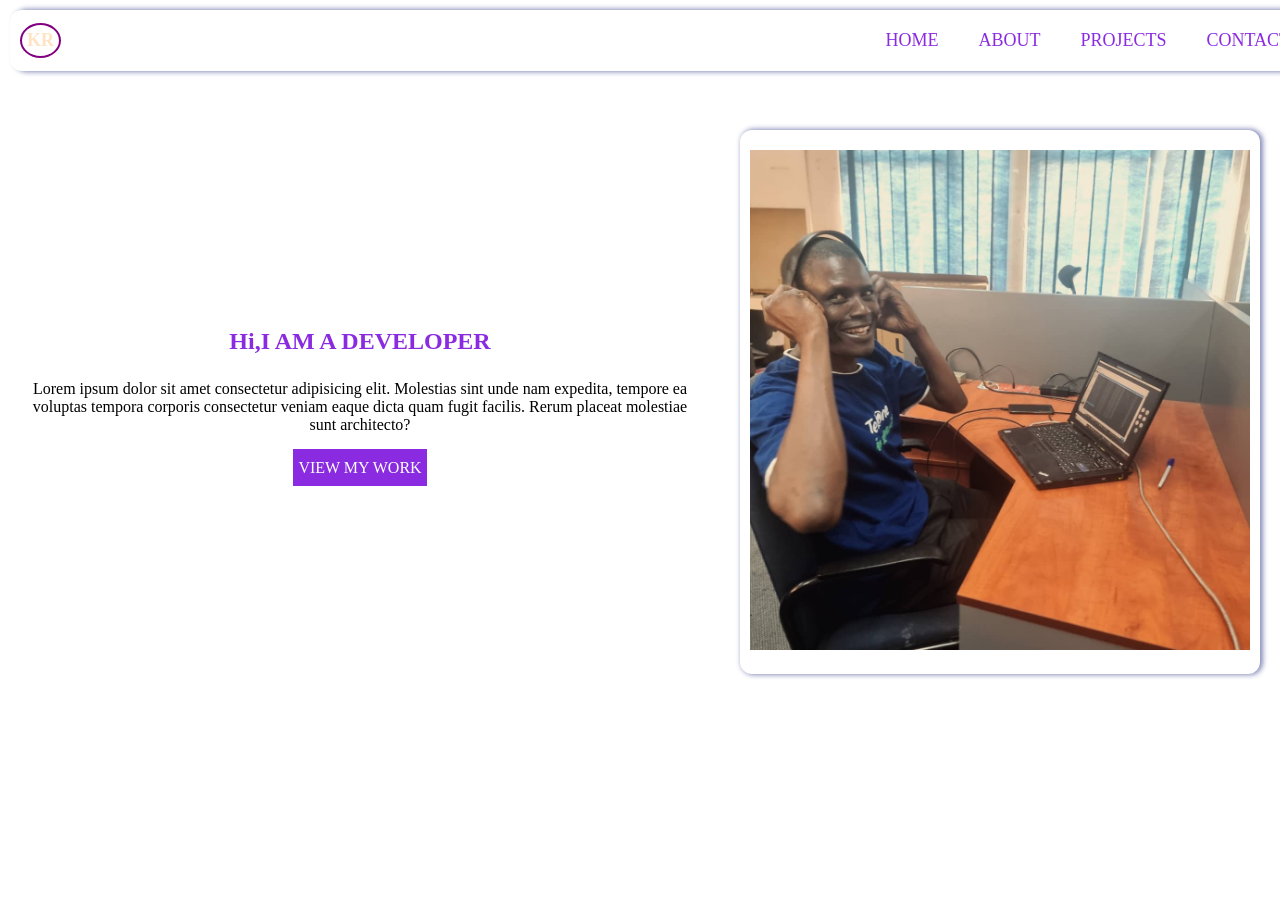
==== index.html @ 0096cb4e "first commit" ====
<!DOCTYPE html>
<html lang="en">
<head>
    <meta charset="UTF-8">
    <meta name="viewport" content="width=device-width, initial-scale=1.0">
    <title>HOME</title>
    <link rel="stylesheet" href="Main.css">
</head>
<body>
    <!-- Navigation -->
    <nav class="nav-bar">
        <div class="logo-container">
<h1>
    KR
</h1>
        </div>
        <div class="links-container">
            <a href="index.html">HOME</a>
            <a href="ABOUT.html">ABOUT</a>
            <a href="PROJECTS.html">PROJECTS</a>
            <a href="CONTACT.html">CONTACT</a>




        </div>



    </nav>



    <section class="hero-section">

        <div class="hero-content">


            <div class="top">
                <h1>
                    Hi,I AM A DEVELOPER
                </h1>
            </div>

            <div class="middle">
                Lorem ipsum dolor sit amet consectetur adipisicing elit. Molestias sint unde nam expedita, tempore ea voluptas tempora corporis consectetur veniam eaque dicta quam fugit facilis. Rerum placeat molestiae sunt architecto?
            </div>

            <div class="hero-buttons">

               
                    <a href="PROJECTS.html">VIEW MY WORK</a>
                

            </div>
            

        </div>

        <div class="hero-image">

            <img src="IMG-20230922-WA0028.jpg" alt="profile">

        </div>

    </section>
</body>
</html>
---- Main.css ----
*{
    
    padding: 0;
    margin: 0;
}

body{
    max-width: 100vw;
    
    
}
.nav-bar{
    
    display: flex;
    align-items: center;
    justify-content:space-between;
    padding: 10px;
    padding-right: 20px;
    margin: 10px;
    width: 100%;
    box-shadow: 5px 0px 5px 1px rgba(20,30,120, 0.5);
    border-radius: 12px;
    position: fixed;
    z-index: 1000;
    top:0;
    left:0;
    background: white;


}
.logo-container{
    border: 2px solid purple;
    padding: 5px;
    border-radius: 50%;
}
.logo-container h1{
    font-size: 18px;
    color: bisque;
}
.links-container{
    display: flex;
    gap: 20px;
}
.links-container a{
    text-decoration: none;
    color: blueviolet;
    font-size: 18px;
    padding: 10px;
    border-radius: 6px;
}
.links-container a:hover{
    box-shadow: 5px 0px 5px 1px rgba(20,30,120,0.5) ;

}


.hero-section{
    display: flex;
    gap:20px;
    align-items: center;
    margin: 10px;
    margin-top: 120px;
    justify-content: space-between;
    
}

.hero-content{

    padding: 20px;
    text-align: center;
    display: flex;
    flex-direction: column;
    gap: 25px;

}

.top h1{
    color: blueviolet;
}

.hero-buttons a{
 text-decoration: none;
 color: white;
 padding: 10px 5px;
 background: blueviolet;


}

.hero-buttons a:hover{
    background-color: rgb(161, 100, 218);
    box-shadow: 3px 3px 5px 2px rgba(20,30,120, 0.5);
}


.hero-image{

    box-shadow: 2px 0px 5px 1px  rgba(20,30,120,0.5) ;
    border-radius: 12px;
    padding: 20px 10px;
    max-width: 500px;
    margin: 10px;

}

.hero-image img{

object-fit: cover;
max-width: 500px;
}


.about-section{
    margin: auto;
    padding: 20px 10px;
    display: flex;
    flex-direction: column;
    gap: 50px;
    align-items: center;
    justify-items: center;
}

.about-section .about-top{
    width: 100%;
    text-align: center;
}

.about-section .about-top p{
    font-size: 24px;
    font-weight: 700;
    color: blueviolet;
}.skills{
    width: 100%;
    /* border: 1px solid blueviolet; */
    display: flex;
    flex-direction: column;
    gap: 5px;
    justify-items: center;
    align-items: center;

}

.skills-cont{
    display: flex;
    gap:20px;
    align-items:center;
    padding: 10px;
}


.skills-cont div{
    padding: 10px 20px;
    box-shadow: 5px 4px 10px rgba(20,30,120, 0.5)
    ;border-radius: 12px;

}

.projects{
    display: flex;
    width: 100%;
    align-items: center;
    margin: auto;
    padding:10px;
    justify-content: space-between;
}


.projects-card{
    box-shadow: 2px 3px 5px rgba(20,30,120, 0.5);
    height: 220px;
    display: flex;
    flex-direction: column;

}

.projects-card img{
    width: 100px;
    height: 100px;
}
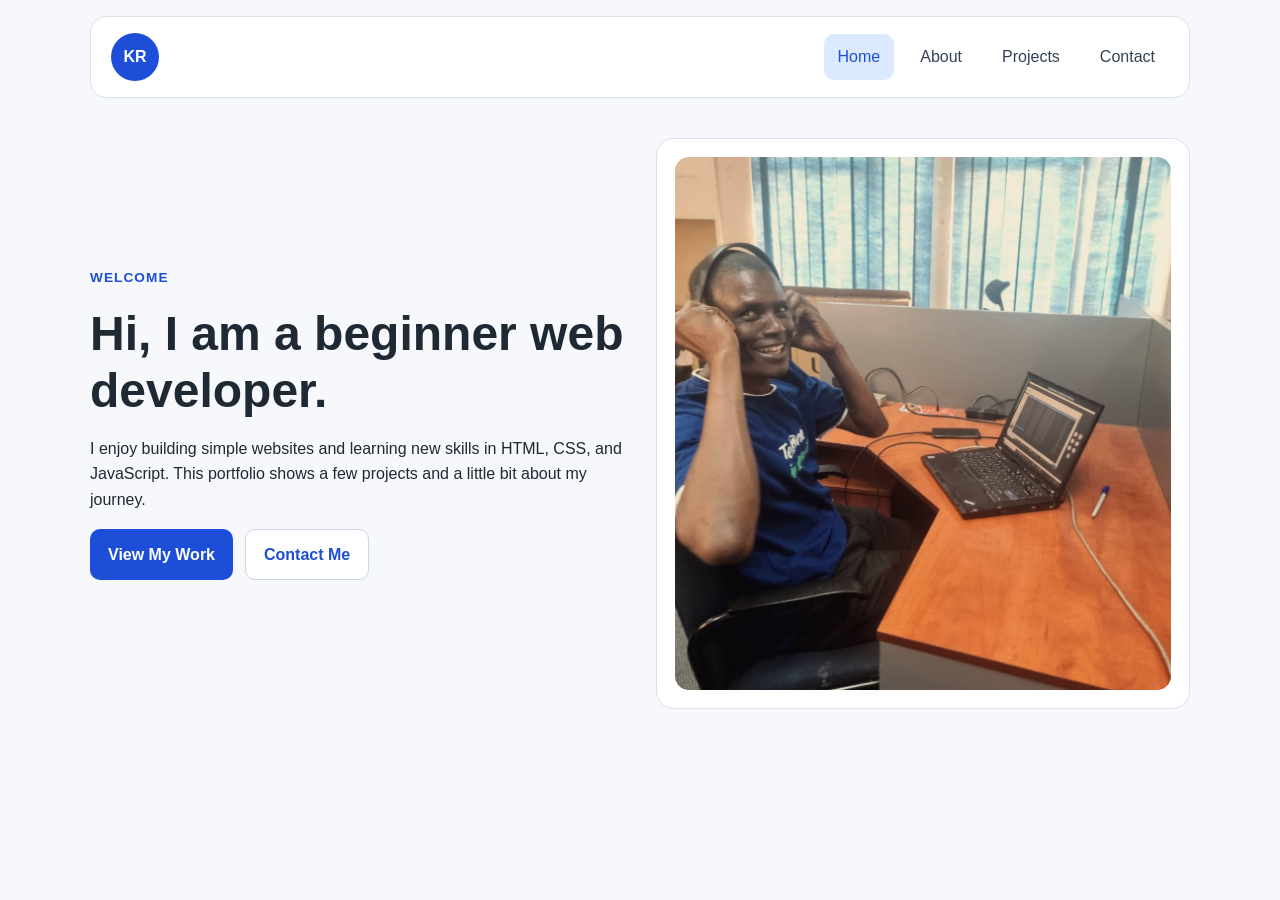
==== commit 45e4c456: "Redesigned" ====
--- a/index.html
+++ b/index.html
@@ -3,66 +3,42 @@
 <head>
     <meta charset="UTF-8">
     <meta name="viewport" content="width=device-width, initial-scale=1.0">
-    <title>HOME</title>
+    <title>Home</title>
     <link rel="stylesheet" href="Main.css">
 </head>
 <body>
-    <!-- Navigation -->
     <nav class="nav-bar">
         <div class="logo-container">
-<h1>
-    KR
-</h1>
+            <h1>KR</h1>
         </div>
         <div class="links-container">
-            <a href="index.html">HOME</a>
-            <a href="ABOUT.html">ABOUT</a>
-            <a href="PROJECTS.html">PROJECTS</a>
-            <a href="CONTACT.html">CONTACT</a>
-
-
-
-
+            <a class="active-link" href="index.html">Home</a>
+            <a href="ABOUT.html">About</a>
+            <a href="PROJECTS.html">Projects</a>
+            <a href="contact.html">Contact</a>
         </div>
-
-
-
     </nav>
 
-
-
-    <section class="hero-section">
-
-        <div class="hero-content">
-
-
-            <div class="top">
-                <h1>
-                    Hi,I AM A DEVELOPER
-                </h1>
+    <main class="page-shell">
+        <section class="hero-section">
+            <div class="hero-content">
+                <p class="section-label">Welcome</p>
+                <h1>Hi, I am a beginner web developer.</h1>
+                <p>
+                    I enjoy building simple websites and learning new skills in HTML, CSS,
+                    and JavaScript. This portfolio shows a few projects and a little bit
+                    about my journey.
+                </p>
+                <div class="hero-buttons">
+                    <a class="primary-button" href="PROJECTS.html">View My Work</a>
+                    <a class="secondary-button" href="contact.html">Contact Me</a>
+                </div>
             </div>
 
-            <div class="middle">
-                Lorem ipsum dolor sit amet consectetur adipisicing elit. Molestias sint unde nam expedita, tempore ea voluptas tempora corporis consectetur veniam eaque dicta quam fugit facilis. Rerum placeat molestiae sunt architecto?
+            <div class="hero-image">
+                <img src="IMG-20230922-WA0028.jpg" alt="Profile photo">
             </div>
-
-            <div class="hero-buttons">
-
-               
-                    <a href="PROJECTS.html">VIEW MY WORK</a>
-                
-
-            </div>
-            
-
-        </div>
-
-        <div class="hero-image">
-
-            <img src="IMG-20230922-WA0028.jpg" alt="profile">
-
-        </div>
-
-    </section>
+        </section>
+    </main>
 </body>
-</html>+</html>
--- a/Main.css
+++ b/Main.css
@@ -1,179 +1,314 @@
-*{
-    
+* {
+    margin: 0;
     padding: 0;
-    margin: 0;
-}
-
-body{
-    max-width: 100vw;
-    
-    
-}
-.nav-bar{
-    
-    display: flex;
-    align-items: center;
-    justify-content:space-between;
-    padding: 10px;
-    padding-right: 20px;
-    margin: 10px;
+    box-sizing: border-box;
+}
+
+body {
+    font-family: Arial, sans-serif;
+    background-color: #f6f8fb;
+    color: #1f2933;
+    line-height: 1.6;
+}
+
+img {
+    display: block;
     width: 100%;
-    box-shadow: 5px 0px 5px 1px rgba(20,30,120, 0.5);
-    border-radius: 12px;
-    position: fixed;
-    z-index: 1000;
-    top:0;
-    left:0;
-    background: white;
-
-
-}
-.logo-container{
-    border: 2px solid purple;
-    padding: 5px;
+}
+
+.nav-bar {
+    width: calc(100% - 32px);
+    max-width: 1100px;
+    margin: 16px auto 0;
+    padding: 16px 20px;
+    display: flex;
+    align-items: center;
+    justify-content: space-between;
+    gap: 20px;
+    background-color: #ffffff;
+    border: 1px solid #d8e1eb;
+    border-radius: 16px;
+    position: sticky;
+    top: 16px;
+    z-index: 10;
+}
+
+.logo-container {
+    width: 48px;
+    height: 48px;
     border-radius: 50%;
-}
-.logo-container h1{
-    font-size: 18px;
-    color: bisque;
-}
-.links-container{
-    display: flex;
-    gap: 20px;
-}
-.links-container a{
+    background-color: #1d4ed8;
+    display: flex;
+    align-items: center;
+    justify-content: center;
+    color: #ffffff;
+}
+
+.logo-container h1 {
+    font-size: 1rem;
+}
+
+.links-container {
+    display: flex;
+    align-items: center;
+    gap: 12px;
+    flex-wrap: wrap;
+    justify-content: flex-end;
+}
+
+.links-container a {
     text-decoration: none;
-    color: blueviolet;
-    font-size: 18px;
-    padding: 10px;
-    border-radius: 6px;
-}
-.links-container a:hover{
-    box-shadow: 5px 0px 5px 1px rgba(20,30,120,0.5) ;
-
-}
-
-
-.hero-section{
-    display: flex;
-    gap:20px;
-    align-items: center;
-    margin: 10px;
-    margin-top: 120px;
-    justify-content: space-between;
-    
-}
-
-.hero-content{
-
+    color: #334155;
+    padding: 10px 14px;
+    border-radius: 10px;
+    transition: background-color 0.2s ease, color 0.2s ease;
+}
+
+.links-container a:hover,
+.links-container .active-link {
+    background-color: #dbeafe;
+    color: #1d4ed8;
+}
+
+.page-shell {
+    width: min(1100px, calc(100% - 32px));
+    margin: 40px auto 60px;
+}
+
+.hero-section,
+.contact-section {
+    display: grid;
+    grid-template-columns: repeat(2, minmax(0, 1fr));
+    gap: 32px;
+    align-items: center;
+}
+
+.hero-content,
+.page-intro,
+.contact-intro {
+    display: flex;
+    flex-direction: column;
+    gap: 16px;
+}
+
+.hero-content h1,
+.page-intro h1,
+.contact-intro h1 {
+    font-size: clamp(2rem, 5vw, 3rem);
+    line-height: 1.2;
+}
+
+.section-label {
+    color: #1d4ed8;
+    font-weight: 700;
+    text-transform: uppercase;
+    letter-spacing: 0.08em;
+    font-size: 0.85rem;
+}
+
+.hero-buttons {
+    display: flex;
+    gap: 12px;
+    flex-wrap: wrap;
+}
+
+.primary-button,
+.secondary-button,
+.projects-card a,
+.contact-form button {
+    display: inline-flex;
+    align-items: center;
+    justify-content: center;
+    width: fit-content;
+    padding: 12px 18px;
+    border-radius: 10px;
+    text-decoration: none;
+    font-weight: 700;
+    border: none;
+    cursor: pointer;
+}
+
+.primary-button,
+.projects-card a,
+.contact-form button {
+    background-color: #1d4ed8;
+    color: #ffffff;
+}
+
+.secondary-button {
+    background-color: #ffffff;
+    color: #1d4ed8;
+    border: 1px solid #cbd5e1;
+}
+
+.hero-image,
+.content-card,
+.projects-card,
+.contact-form,
+.contact-card {
+    background-color: #ffffff;
+    border: 1px solid #d8e1eb;
+    border-radius: 18px;
+}
+
+.hero-image {
+    padding: 18px;
+}
+
+.hero-image img {
+    aspect-ratio: 4 / 4.3;
+    object-fit: cover;
+    border-radius: 14px;
+}
+
+.page-intro {
+    margin-bottom: 28px;
+}
+
+.info-grid {
+    display: grid;
+    grid-template-columns: repeat(2, minmax(0, 1fr));
+    gap: 24px;
+}
+
+.content-card {
+    padding: 24px;
+}
+
+.content-card h2 {
+    margin-bottom: 16px;
+}
+
+.skills-cont {
+    display: flex;
+    gap: 12px;
+    flex-wrap: wrap;
+}
+
+.skill-bar {
+    padding: 10px 16px;
+    background-color: #eff6ff;
+    color: #1d4ed8;
+    border-radius: 999px;
+    font-weight: 700;
+}
+
+.details-list {
+    padding-left: 20px;
+    display: grid;
+    gap: 12px;
+}
+
+.projects {
+    display: grid;
+    grid-template-columns: repeat(3, minmax(0, 1fr));
+    gap: 24px;
+}
+
+.projects-card {
+    overflow: hidden;
+}
+
+.projects-card img {
+    height: 220px;
+    object-fit: cover;
+}
+
+.project-body {
     padding: 20px;
-    text-align: center;
     display: flex;
     flex-direction: column;
-    gap: 25px;
-
-}
-
-.top h1{
-    color: blueviolet;
-}
-
-.hero-buttons a{
- text-decoration: none;
- color: white;
- padding: 10px 5px;
- background: blueviolet;
-
-
-}
-
-.hero-buttons a:hover{
-    background-color: rgb(161, 100, 218);
-    box-shadow: 3px 3px 5px 2px rgba(20,30,120, 0.5);
-}
-
-
-.hero-image{
-
-    box-shadow: 2px 0px 5px 1px  rgba(20,30,120,0.5) ;
-    border-radius: 12px;
-    padding: 20px 10px;
-    max-width: 500px;
-    margin: 10px;
-
-}
-
-.hero-image img{
-
-object-fit: cover;
-max-width: 500px;
-}
-
-
-.about-section{
-    margin: auto;
-    padding: 20px 10px;
-    display: flex;
-    flex-direction: column;
-    gap: 50px;
-    align-items: center;
-    justify-items: center;
-}
-
-.about-section .about-top{
+    gap: 12px;
+}
+
+.contact-section {
+    align-items: start;
+}
+
+.contact-details {
+    display: grid;
+    grid-template-columns: 1fr;
+    gap: 12px;
+    margin-top: 8px;
+}
+
+.contact-card {
+    padding: 18px;
+}
+
+.contact-card h2 {
+    margin-bottom: 6px;
+    font-size: 1rem;
+}
+
+.contact-form {
+    padding: 24px;
+    display: grid;
+    gap: 12px;
+}
+
+.contact-form label {
+    font-weight: 700;
+}
+
+.contact-form input,
+.contact-form textarea {
     width: 100%;
-    text-align: center;
-}
-
-.about-section .about-top p{
-    font-size: 24px;
-    font-weight: 700;
-    color: blueviolet;
-}.skills{
-    width: 100%;
-    /* border: 1px solid blueviolet; */
-    display: flex;
-    flex-direction: column;
-    gap: 5px;
-    justify-items: center;
-    align-items: center;
-
-}
-
-.skills-cont{
-    display: flex;
-    gap:20px;
-    align-items:center;
-    padding: 10px;
-}
-
-
-.skills-cont div{
-    padding: 10px 20px;
-    box-shadow: 5px 4px 10px rgba(20,30,120, 0.5)
-    ;border-radius: 12px;
-
-}
-
-.projects{
-    display: flex;
-    width: 100%;
-    align-items: center;
-    margin: auto;
-    padding:10px;
-    justify-content: space-between;
-}
-
-
-.projects-card{
-    box-shadow: 2px 3px 5px rgba(20,30,120, 0.5);
-    height: 220px;
-    display: flex;
-    flex-direction: column;
-
-}
-
-.projects-card img{
-    width: 100px;
-    height: 100px;
-}+    padding: 12px 14px;
+    border: 1px solid #cbd5e1;
+    border-radius: 10px;
+    font: inherit;
+    background-color: #ffffff;
+}
+
+.contact-form textarea {
+    min-height: 160px;
+    resize: vertical;
+}
+
+@media (max-width: 900px) {
+    .hero-section,
+    .contact-section,
+    .info-grid,
+    .projects {
+        grid-template-columns: 1fr;
+    }
+
+    .nav-bar {
+        position: static;
+        width: min(1100px, calc(100% - 24px));
+        margin-top: 12px;
+    }
+
+    .page-shell {
+        width: min(1100px, calc(100% - 24px));
+        margin-top: 24px;
+    }
+}
+
+@media (max-width: 600px) {
+    .nav-bar {
+        padding: 16px;
+        flex-direction: column;
+        align-items: flex-start;
+    }
+
+    .links-container {
+        width: 100%;
+        justify-content: flex-start;
+    }
+
+    .links-container a {
+        padding: 8px 12px;
+    }
+
+    .hero-content h1,
+    .page-intro h1,
+    .contact-intro h1 {
+        font-size: 2rem;
+    }
+
+    .projects-card img {
+        height: 180px;
+    }
+}
